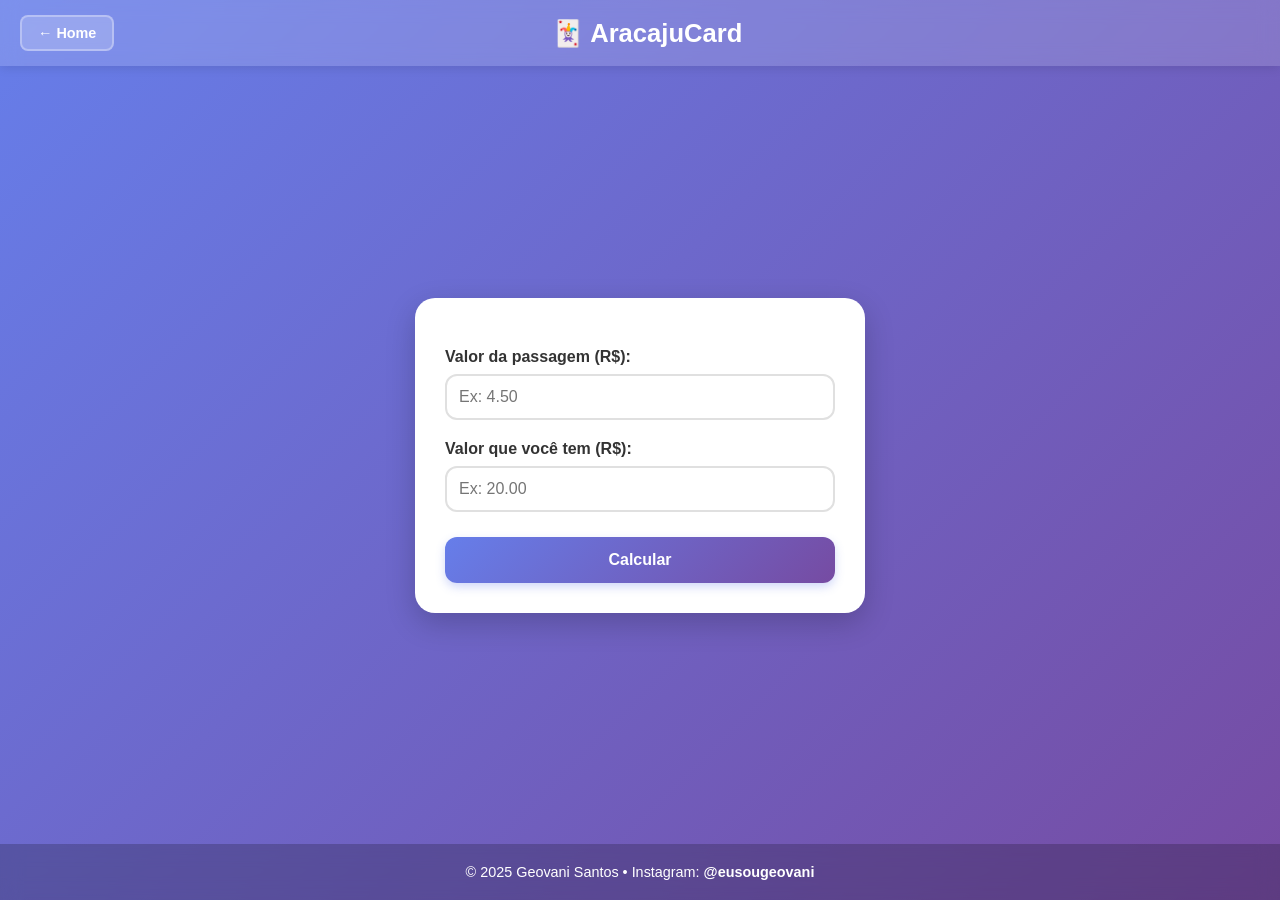
==== aracajucard.html @ 643d14e8 "Add files via upload" ====
<!DOCTYPE html>
<html lang="pt-BR">
<head>
  <meta charset="UTF-8">
  <meta name="viewport" content="width=device-width, initial-scale=1.0">
  <title>AracajuCard - GeoCODE</title>
  <style>
    * {
      margin: 0;
      padding: 0;
      box-sizing: border-box;
      font-family: -apple-system, BlinkMacSystemFont, 'Segoe UI', Roboto, Oxygen, Ubuntu, Cantarell, sans-serif;
    }

    body {
      background: linear-gradient(135deg, #667eea 0%, #764ba2 100%);
      color: #333;
      display: flex;
      flex-direction: column;
      min-height: 100vh;
    }

    header {
      background: rgba(255, 255, 255, 0.15);
      backdrop-filter: blur(10px);
      color: white;
      padding: 15px 20px;
      display: flex;
      align-items: center;
      justify-content: space-between;
      box-shadow: 0 2px 10px rgba(0,0,0,0.1);
    }

    .home-btn {
      background: rgba(255, 255, 255, 0.2);
      color: white;
      border: 2px solid rgba(255, 255, 255, 0.3);
      padding: 8px 16px;
      border-radius: 8px;
      text-decoration: none;
      font-weight: 600;
      font-size: 0.9rem;
      transition: all 0.3s ease;
      display: flex;
      align-items: center;
      gap: 5px;
    }

    .home-btn:hover {
      background: rgba(255, 255, 255, 0.3);
      transform: translateY(-2px);
    }

    header h1 {
      font-size: clamp(1.2rem, 4vw, 1.6rem);
      font-weight: bold;
    }

    main {
      flex: 1;
      display: flex;
      justify-content: center;
      align-items: center;
      padding: 20px;
    }

    .container {
      background: white;
      padding: 30px;
      border-radius: 20px;
      box-shadow: 0 10px 30px rgba(0,0,0,0.2);
      max-width: 450px;
      width: 100%;
      text-align: center;
    }

    label {
      display: block;
      margin-top: 20px;
      font-weight: 600;
      text-align: left;
      color: #333;
      font-size: 1rem;
    }

    input {
      width: 100%;
      padding: 12px;
      margin-top: 8px;
      border: 2px solid #e0e0e0;
      border-radius: 12px;
      font-size: 1rem;
      transition: all 0.3s ease;
    }

    input:focus {
      outline: none;
      border-color: #667eea;
      box-shadow: 0 0 0 3px rgba(102, 126, 234, 0.1);
    }

    button {
      margin-top: 25px;
      padding: 14px 30px;
      width: 100%;
      border: none;
      border-radius: 12px;
      background: linear-gradient(135deg, #667eea 0%, #764ba2 100%);
      color: white;
      font-size: 1rem;
      cursor: pointer;
      font-weight: 600;
      transition: all 0.3s ease;
      box-shadow: 0 4px 10px rgba(102, 126, 234, 0.3);
    }

    button:hover {
      transform: translateY(-3px);
      box-shadow: 0 6px 15px rgba(102, 126, 234, 0.4);
    }

    button:active {
      transform: translateY(-1px);
    }

    .resultado {
      margin-top: 25px;
      padding: 20px;
      border-radius: 12px;
      background: linear-gradient(135deg, #f8f9fa 0%, #e9ecef 100%);
      font-size: 1rem;
      text-align: left;
      box-shadow: 0 4px 10px rgba(0,0,0,0.1);
      display: none;
    }

    .resultado.show {
      display: block;
      animation: fadeIn 0.3s ease;
    }

    @keyframes fadeIn {
      from {
        opacity: 0;
        transform: translateY(-10px);
      }
      to {
        opacity: 1;
        transform: translateY(0);
      }
    }

    .resultado p {
      margin: 10px 0;
      color: #333;
      line-height: 1.6;
    }

    .resultado strong {
      color: #667eea;
    }

    footer {
      background: rgba(0, 0, 0, 0.2);
      color: white;
      text-align: center;
      padding: 20px;
      font-size: 0.9rem;
      backdrop-filter: blur(10px);
    }

    footer a {
      color: white;
      text-decoration: none;
      font-weight: bold;
      transition: opacity 0.3s;
    }

    footer a:hover {
      opacity: 0.8;
    }

    @media (max-width: 600px) {
      .container {
        padding: 25px 20px;
      }

      header {
        padding: 12px 15px;
      }

      .home-btn {
        padding: 6px 12px;
        font-size: 0.85rem;
      }

      button {
        font-size: 0.95rem;
      }

      footer {
        font-size: 0.8rem;
        padding: 15px;
      }
    }
  </style>
</head>
<body>
  <header>
    <a href="./index.html" class="home-btn">← Home</a>
    <h1>🃏 AracajuCard</h1>
    <div style="width: 80px;"></div>
  </header>

  <main>
    <div class="container">
      <label for="valorPassagem">Valor da passagem (R$):</label>
      <input type="number" id="valorPassagem" step="0.01" placeholder="Ex: 4.50">

      <label for="valorDisponivel">Valor que você tem (R$):</label>
      <input type="number" id="valorDisponivel" step="0.01" placeholder="Ex: 20.00">

      <button onclick="calcular()">Calcular</button>

      <div class="resultado" id="resultado"></div>
    </div>
  </main>

  <footer>
    © 2025 Geovani Santos • Instagram: <a href="https://instagram.com/eusougeovani" target="_blank">@eusougeovani</a>
  </footer>

  <script>
    function calcular() {
      const valorPassagem = parseFloat(document.getElementById("valorPassagem").value);
      const valorDisponivel = parseFloat(document.getElementById("valorDisponivel").value);
      const resultadoDiv = document.getElementById("resultado");

      if (isNaN(valorPassagem) || isNaN(valorDisponivel) || valorPassagem <= 0 || valorDisponivel < 0) {
        resultadoDiv.innerHTML = "<p>Por favor, insira valores válidos.</p>";
        resultadoDiv.classList.add("show");
        return;
      }

      const quantidade = Math.floor(valorDisponivel / valorPassagem);
      const valorGasto = quantidade * valorPassagem;
      const sobra = valorDisponivel - valorGasto;

      resultadoDiv.innerHTML = `
        <p><strong>Passagens possíveis:</strong> ${quantidade}</p>
        <p><strong>Valor total gasto:</strong> R$ ${valorGasto.toFixed(2)}</p>
        <p><strong>Valor que sobra:</strong> R$ ${sobra.toFixed(2)}</p>
      `;
      resultadoDiv.classList.add("show");
    }

    // Permite calcular pressionando Enter
    document.getElementById("valorDisponivel").addEventListener("keypress", function(e) {
      if (e.key === "Enter") {
        calcular();
      }
    });
  </script>
</body>
</html>
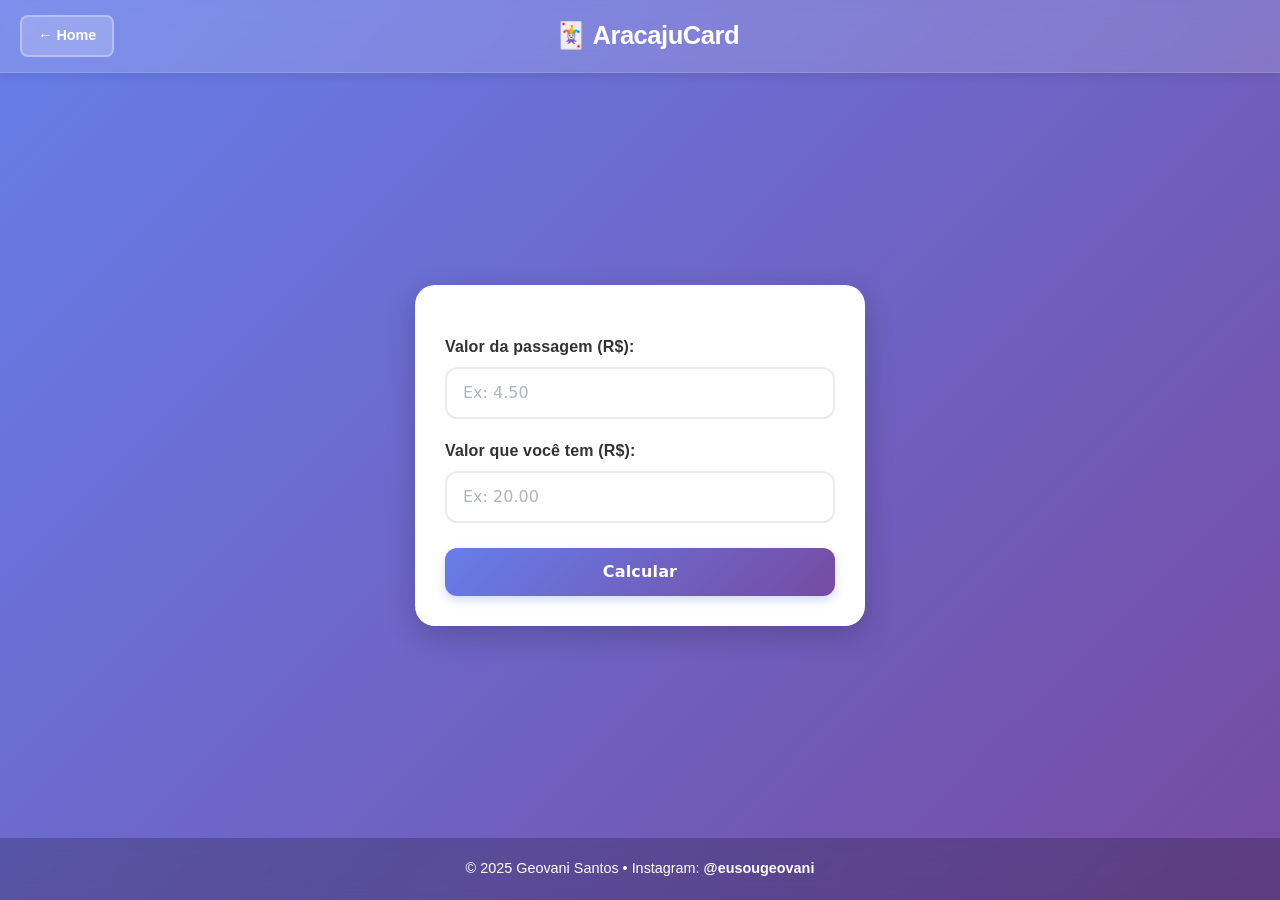
==== commit 99399afd: "<link rel="stylesheet" href="global.css">" ====
--- a/aracajucard.html
+++ b/aracajucard.html
@@ -4,6 +4,7 @@
   <meta charset="UTF-8">
   <meta name="viewport" content="width=device-width, initial-scale=1.0">
   <title>AracajuCard - GeoCODE</title>
+  <link rel="stylesheet" href="global.css">
   <style>
     * {
       margin: 0;
@@ -205,7 +206,7 @@
     }
   </style>
 </head>
-<body>
+<body data-theme="financeiro">
   <header>
     <a href="./index.html" class="home-btn">← Home</a>
     <h1>🃏 AracajuCard</h1>
--- a/global.css
+++ b/global.css
@@ -0,0 +1,1201 @@
+/* ═══════════════════════════════════════════════════════════════════
+   GeoCODE Hub — Design System Global
+   Versão: 1.0.0
+   Autor: Geovani Santos / GeoCODE Programmer
+   Descrição: Sistema de design completo para o hub de mini-WebApps.
+              Inclui tokens de cor, tipografia, reset, componentes,
+              temas por propósito e suporte a Dark Mode.
+   Uso: Adicione <link rel="stylesheet" href="./global.css"> no <head>
+        e aplique data-theme="nome" no <body> para tematizar.
+═══════════════════════════════════════════════════════════════════ */
+
+
+/* ╔═══════════════════════════════════════════════════════════════╗
+   ║  1. SISTEMA DE VARIÁVEIS — Tema Padrão (GeoCODE Brand)       ║
+   ╚═══════════════════════════════════════════════════════════════╝ */
+:root {
+
+  /* ── Paleta Primária ──────────────────────────────────────────
+     Violeta/índigo — identidade central da marca GeoCODE.
+  ─────────────────────────────────────────────────────────────── */
+  --clr-primary-100: #eef0fd;   /* Tints para fundos sutis         */
+  --clr-primary-200: #c7cdf8;
+  --clr-primary-300: #9fa8f3;
+  --clr-primary-400: #7885ef;
+  --clr-primary-500: #667eea;   /* Primária principal              */
+  --clr-primary-600: #4f6ae8;
+  --clr-primary-700: #3855e5;
+  --clr-primary-800: #2340c8;
+  --clr-primary-900: #1a30a0;
+
+  /* ── Paleta Secundária ───────────────────────────────────────── */
+  --clr-secondary-100: #f0ebfa;
+  --clr-secondary-200: #d4bff2;
+  --clr-secondary-300: #b893ea;
+  --clr-secondary-400: #9c67e2;
+  --clr-secondary-500: #764ba2;   /* Secundária principal          */
+  --clr-secondary-600: #653d8e;
+  --clr-secondary-700: #54307a;
+  --clr-secondary-800: #422366;
+  --clr-secondary-900: #311652;
+
+  /* ── Gradiente padrão (atalho) ──────────────────────────────── */
+  --gradient-brand: linear-gradient(135deg, var(--clr-primary-500) 0%, var(--clr-secondary-500) 100%);
+  --gradient-brand-subtle: linear-gradient(135deg, var(--clr-primary-100) 0%, var(--clr-secondary-100) 100%);
+  --gradient-body: linear-gradient(135deg, var(--clr-primary-500) 0%, var(--clr-secondary-500) 100%);
+
+  /* ── Neutros / Escala de Cinza ───────────────────────────────── */
+  --clr-neutral-0:   #ffffff;
+  --clr-neutral-50:  #f8f9fa;
+  --clr-neutral-100: #f1f3f5;
+  --clr-neutral-200: #e9ecef;
+  --clr-neutral-300: #dee2e6;
+  --clr-neutral-400: #ced4da;
+  --clr-neutral-500: #adb5bd;
+  --clr-neutral-600: #6c757d;
+  --clr-neutral-700: #495057;
+  --clr-neutral-800: #343a40;
+  --clr-neutral-900: #212529;
+  --clr-neutral-1000:#0d0f10;
+
+  /* ── Cores de Feedback / Estado ─────────────────────────────── */
+  --clr-success:        #22c55e;
+  --clr-success-light:  #dcfce7;
+  --clr-success-dark:   #15803d;
+
+  --clr-error:          #ef4444;
+  --clr-error-light:    #fee2e2;
+  --clr-error-dark:     #b91c1c;
+
+  --clr-warning:        #f59e0b;
+  --clr-warning-light:  #fef3c7;
+  --clr-warning-dark:   #b45309;
+
+  --clr-info:           #3b82f6;
+  --clr-info-light:     #dbeafe;
+  --clr-info-dark:      #1d4ed8;
+
+  /* ── Superfícies (Backgrounds & Cards) ──────────────────────── */
+  --bg-body:        var(--gradient-body);    /* Fundo da página                  */
+  --bg-surface:     var(--clr-neutral-0);    /* Card / Container principal        */
+  --bg-surface-alt: var(--clr-neutral-50);   /* Card secundário / seção           */
+  --bg-overlay:     rgba(255, 255, 255, 0.15); /* Glassmorphism                  */
+  --bg-overlay-strong: rgba(255, 255, 255, 0.25);
+
+  /* ── Cores de Texto ─────────────────────────────────────────── */
+  --txt-heading:    var(--clr-neutral-900);
+  --txt-body:       var(--clr-neutral-700);
+  --txt-muted:      var(--clr-neutral-500);
+  --txt-inverse:    var(--clr-neutral-0);
+  --txt-link:       var(--clr-primary-600);
+  --txt-link-hover: var(--clr-primary-800);
+  --txt-on-primary: var(--clr-neutral-0);
+
+  /* ── Bordas ──────────────────────────────────────────────────── */
+  --border-color:         var(--clr-neutral-200);
+  --border-color-focus:   var(--clr-primary-500);
+  --border-color-error:   var(--clr-error);
+  --border-radius-sm:     8px;
+  --border-radius-md:     12px;
+  --border-radius-lg:     20px;
+  --border-radius-xl:     28px;
+  --border-radius-full:   9999px;
+
+  /* ── Sombras ─────────────────────────────────────────────────── */
+  --shadow-xs:  0 1px 3px rgba(0, 0, 0, 0.07),  0 1px 2px rgba(0, 0, 0, 0.05);
+  --shadow-sm:  0 2px 8px rgba(0, 0, 0, 0.08),  0 1px 3px rgba(0, 0, 0, 0.06);
+  --shadow-md:  0 4px 12px rgba(0, 0, 0, 0.10), 0 2px 6px rgba(0, 0, 0, 0.07);
+  --shadow-lg:  0 8px 24px rgba(0, 0, 0, 0.12), 0 4px 10px rgba(0, 0, 0, 0.08);
+  --shadow-xl:  0 16px 40px rgba(0, 0, 0, 0.15), 0 6px 16px rgba(0, 0, 0, 0.10);
+  --shadow-primary: 0 4px 14px rgba(102, 126, 234, 0.35);
+  --shadow-primary-lg: 0 8px 24px rgba(102, 126, 234, 0.45);
+
+  /* ── Espaçamento (Escala 4pt) ────────────────────────────────── */
+  --space-1:  4px;
+  --space-2:  8px;
+  --space-3:  12px;
+  --space-4:  16px;
+  --space-5:  20px;
+  --space-6:  24px;
+  --space-8:  32px;
+  --space-10: 40px;
+  --space-12: 48px;
+  --space-16: 64px;
+
+  /* ── Tipografia ─────────────────────────────────────────────── */
+  --font-sans: system-ui, -apple-system, BlinkMacSystemFont, 'Segoe UI', Roboto,
+               'Helvetica Neue', Arial, 'Noto Sans', sans-serif;
+  --font-mono: ui-monospace, 'Cascadia Code', 'Source Code Pro',
+               Menlo, Consolas, 'Courier New', monospace;
+
+  /* Escala fluida — clamp(min, vw preferido, max) */
+  --text-xs:   clamp(0.70rem, 1.5vw, 0.75rem);   /*  ~11-12px */
+  --text-sm:   clamp(0.80rem, 2.0vw, 0.875rem);  /*  ~13-14px */
+  --text-base: clamp(0.90rem, 2.5vw, 1.00rem);   /*  ~14-16px */
+  --text-md:   clamp(1.00rem, 2.8vw, 1.10rem);   /*  ~16-18px */
+  --text-lg:   clamp(1.10rem, 3.2vw, 1.25rem);   /*  ~18-20px */
+  --text-xl:   clamp(1.20rem, 3.8vw, 1.50rem);   /*  ~19-24px */
+  --text-2xl:  clamp(1.40rem, 4.5vw, 1.875rem);  /*  ~22-30px */
+  --text-3xl:  clamp(1.70rem, 5.5vw, 2.25rem);   /*  ~27-36px */
+  --text-4xl:  clamp(2.00rem, 7.0vw, 3.00rem);   /*  ~32-48px */
+
+  --leading-tight:  1.25;
+  --leading-snug:   1.375;
+  --leading-normal: 1.5;
+  --leading-relaxed:1.625;
+  --leading-loose:  2;
+
+  --weight-normal:  400;
+  --weight-medium:  500;
+  --weight-semibold:600;
+  --weight-bold:    700;
+  --weight-extrabold:800;
+
+  /* ── Transições / Animações ──────────────────────────────────── */
+  --ease-default:   cubic-bezier(0.4, 0, 0.2, 1);
+  --ease-spring:    cubic-bezier(0.34, 1.56, 0.64, 1);
+  --ease-out-expo:  cubic-bezier(0.19, 1, 0.22, 1);
+  --duration-fast:  150ms;
+  --duration-base:  250ms;
+  --duration-slow:  400ms;
+  --transition-base: var(--duration-base) var(--ease-default);
+  --transition-spring: var(--duration-slow) var(--ease-spring);
+
+  /* ── Componente: Header ──────────────────────────────────────── */
+  --header-bg: var(--bg-overlay);
+  --header-backdrop: blur(12px);
+  --header-border: rgba(255, 255, 255, 0.15);
+
+  /* ── Componente: Botão ───────────────────────────────────────── */
+  --btn-height: 48px;       /* Altura mínima (>= 44px recomendado pelo Apple HIG) */
+  --btn-height-sm: 40px;
+  --btn-height-lg: 56px;
+  --btn-padding-x: var(--space-6);
+  --btn-padding-x-sm: var(--space-4);
+  --btn-padding-x-lg: var(--space-8);
+
+  /* ── Componente: Input ────────────────────────────────────────── */
+  --input-height: 48px;
+  --input-padding-x: var(--space-4);
+  --focus-ring: 0 0 0 3px rgba(102, 126, 234, 0.25);
+  --focus-ring-error: 0 0 0 3px rgba(239, 68, 68, 0.25);
+
+  /* ── Componente: Card ────────────────────────────────────────── */
+  --card-padding: var(--space-6);
+  --card-radius:  var(--border-radius-lg);
+  --card-shadow:  var(--shadow-md);
+
+  /* ── Layout ──────────────────────────────────────────────────── */
+  --max-w-content: 600px;
+  --max-w-wide:    900px;
+  --max-w-layout:  1200px;
+}
+
+
+/* ╔═══════════════════════════════════════════════════════════════╗
+   ║  2. TEMATIZAÇÃO POR PROPÓSITO — Modificadores data-theme     ║
+   ║                                                               ║
+   ║  Uso: <body data-theme="financeiro">                         ║
+   ║  Apenas as variáveis de cor são sobrescritas.                ║
+   ║  Todos os componentes herdam automaticamente o novo tema.    ║
+   ╚═══════════════════════════════════════════════════════════════╝ */
+
+/* ── Financeiro / Transporte ── (AracajuCard)
+   Esmeralda: confiança, dinheiro, praticidade.               */
+[data-theme="financeiro"] {
+  --clr-primary-100: #d1fae5;
+  --clr-primary-200: #a7f3d0;
+  --clr-primary-300: #6ee7b7;
+  --clr-primary-400: #34d399;
+  --clr-primary-500: #10b981;
+  --clr-primary-600: #059669;
+  --clr-primary-700: #047857;
+  --clr-primary-800: #065f46;
+  --clr-primary-900: #064e3b;
+
+  --clr-secondary-100: #ccfbf1;
+  --clr-secondary-200: #99f6e4;
+  --clr-secondary-300: #5eead4;
+  --clr-secondary-400: #2dd4bf;
+  --clr-secondary-500: #0d9488;
+  --clr-secondary-600: #0f766e;
+  --clr-secondary-700: #115e59;
+
+  --gradient-brand: linear-gradient(135deg, var(--clr-primary-500) 0%, var(--clr-secondary-500) 100%);
+  --gradient-body:  linear-gradient(135deg, #10b981 0%, #0d9488 100%);
+  --shadow-primary: 0 4px 14px rgba(16, 185, 129, 0.35);
+  --shadow-primary-lg: 0 8px 24px rgba(16, 185, 129, 0.45);
+  --border-color-focus: var(--clr-primary-500);
+  --focus-ring: 0 0 0 3px rgba(16, 185, 129, 0.25);
+}
+
+/* ── Jogos / Entretenimento ── (GamePlay)
+   Azul royal: imersão, diversão, competição.                  */
+[data-theme="jogos"] {
+  --clr-primary-100: #dbeafe;
+  --clr-primary-200: #bfdbfe;
+  --clr-primary-300: #93c5fd;
+  --clr-primary-400: #60a5fa;
+  --clr-primary-500: #2563eb;
+  --clr-primary-600: #1d4ed8;
+  --clr-primary-700: #1e40af;
+  --clr-primary-800: #1e3a8a;
+  --clr-primary-900: #172554;
+
+  --clr-secondary-100: #ede9fe;
+  --clr-secondary-200: #ddd6fe;
+  --clr-secondary-300: #c4b5fd;
+  --clr-secondary-400: #a78bfa;
+  --clr-secondary-500: #7c3aed;
+  --clr-secondary-600: #6d28d9;
+  --clr-secondary-700: #5b21b6;
+
+  --gradient-brand: linear-gradient(135deg, var(--clr-primary-500) 0%, var(--clr-secondary-500) 100%);
+  --gradient-body:  linear-gradient(135deg, #1e3a8a 0%, #5b21b6 100%);
+  --shadow-primary: 0 4px 14px rgba(37, 99, 235, 0.35);
+  --shadow-primary-lg: 0 8px 24px rgba(37, 99, 235, 0.45);
+  --border-color-focus: var(--clr-primary-500);
+  --focus-ring: 0 0 0 3px rgba(37, 99, 235, 0.25);
+}
+
+/* ── Romance / Adulto ── (Kama Sutra)
+   Rosa/carmim: intimidade, paixão, desejo.                    */
+[data-theme="romance"] {
+  --clr-primary-100: #ffe4e6;
+  --clr-primary-200: #fecdd3;
+  --clr-primary-300: #fda4af;
+  --clr-primary-400: #fb7185;
+  --clr-primary-500: #e11d48;
+  --clr-primary-600: #be123c;
+  --clr-primary-700: #9f1239;
+  --clr-primary-800: #881337;
+  --clr-primary-900: #4c0519;
+
+  --clr-secondary-100: #fdf2f8;
+  --clr-secondary-200: #fce7f3;
+  --clr-secondary-300: #fbcfe8;
+  --clr-secondary-400: #f9a8d4;
+  --clr-secondary-500: #db2777;
+  --clr-secondary-600: #be185d;
+  --clr-secondary-700: #9d174d;
+
+  --gradient-brand: linear-gradient(135deg, var(--clr-primary-500) 0%, var(--clr-secondary-500) 100%);
+  --gradient-body:  linear-gradient(135deg, #9f1239 0%, #db2777 100%);
+  --shadow-primary: 0 4px 14px rgba(225, 29, 72, 0.35);
+  --shadow-primary-lg: 0 8px 24px rgba(225, 29, 72, 0.45);
+  --border-color-focus: var(--clr-primary-500);
+  --focus-ring: 0 0 0 3px rgba(225, 29, 72, 0.25);
+}
+
+/* ── Sorte / Loteria ── (Sorteador Loteria)
+   Âmbar/dourado: fortuna, prêmio, celebração.                 */
+[data-theme="sorte"] {
+  --clr-primary-100: #fef9c3;
+  --clr-primary-200: #fef08a;
+  --clr-primary-300: #fde047;
+  --clr-primary-400: #facc15;
+  --clr-primary-500: #d97706;
+  --clr-primary-600: #b45309;
+  --clr-primary-700: #92400e;
+  --clr-primary-800: #78350f;
+  --clr-primary-900: #451a03;
+
+  --clr-secondary-100: #ffedd5;
+  --clr-secondary-200: #fed7aa;
+  --clr-secondary-300: #fdba74;
+  --clr-secondary-400: #fb923c;
+  --clr-secondary-500: #ea580c;
+  --clr-secondary-600: #c2410c;
+  --clr-secondary-700: #9a3412;
+
+  --gradient-brand: linear-gradient(135deg, var(--clr-primary-500) 0%, var(--clr-secondary-500) 100%);
+  --gradient-body:  linear-gradient(135deg, #d97706 0%, #c2410c 100%);
+  --shadow-primary: 0 4px 14px rgba(217, 119, 6, 0.35);
+  --shadow-primary-lg: 0 8px 24px rgba(217, 119, 6, 0.45);
+  --border-color-focus: var(--clr-primary-500);
+  --focus-ring: 0 0 0 3px rgba(217, 119, 6, 0.25);
+}
+
+/* ── Ferramenta / Utilidade ── (Lista de Compras, Placar)
+   Ardósia/azul-aço: foco, praticidade, clareza.               */
+[data-theme="ferramenta"] {
+  --clr-primary-100: #f1f5f9;
+  --clr-primary-200: #e2e8f0;
+  --clr-primary-300: #94a3b8;
+  --clr-primary-400: #64748b;
+  --clr-primary-500: #334155;
+  --clr-primary-600: #1e293b;
+  --clr-primary-700: #0f172a;
+  --clr-primary-800: #0a1120;
+  --clr-primary-900: #050a14;
+
+  --clr-secondary-100: #e0f2fe;
+  --clr-secondary-200: #bae6fd;
+  --clr-secondary-300: #7dd3fc;
+  --clr-secondary-400: #38bdf8;
+  --clr-secondary-500: #0284c7;
+  --clr-secondary-600: #0369a1;
+  --clr-secondary-700: #075985;
+
+  --gradient-brand: linear-gradient(135deg, var(--clr-primary-500) 0%, var(--clr-secondary-500) 100%);
+  --gradient-body:  linear-gradient(135deg, #334155 0%, #0284c7 100%);
+  --shadow-primary: 0 4px 14px rgba(51, 65, 85, 0.35);
+  --shadow-primary-lg: 0 8px 24px rgba(51, 65, 85, 0.45);
+  --border-color-focus: var(--clr-secondary-500);
+  --focus-ring: 0 0 0 3px rgba(2, 132, 199, 0.25);
+}
+
+/* ── Quiz / Social ── (Teste de Pureza)
+   Violeta profundo + fucsia: personalidade, curiosidade.      */
+[data-theme="quiz"] {
+  --clr-primary-100: #fdf4ff;
+  --clr-primary-200: #fae8ff;
+  --clr-primary-300: #f0abfc;
+  --clr-primary-400: #e879f9;
+  --clr-primary-500: #a21caf;
+  --clr-primary-600: #86198f;
+  --clr-primary-700: #701a75;
+  --clr-primary-800: #5b0f65;
+  --clr-primary-900: #3b0764;
+
+  --clr-secondary-100: #f5f3ff;
+  --clr-secondary-200: #ede9fe;
+  --clr-secondary-300: #d8b4fe;
+  --clr-secondary-400: #c084fc;
+  --clr-secondary-500: #7e22ce;
+  --clr-secondary-600: #6b21a8;
+  --clr-secondary-700: #581c87;
+
+  --gradient-brand: linear-gradient(135deg, var(--clr-primary-500) 0%, var(--clr-secondary-500) 100%);
+  --gradient-body:  linear-gradient(135deg, #701a75 0%, #5b21b6 100%);
+  --shadow-primary: 0 4px 14px rgba(162, 28, 175, 0.35);
+  --shadow-primary-lg: 0 8px 24px rgba(162, 28, 175, 0.45);
+  --border-color-focus: var(--clr-primary-500);
+  --focus-ring: 0 0 0 3px rgba(162, 28, 175, 0.25);
+}
+
+/* ── Terror / RPG ── (A Mansão Diabólica)
+   Vermelho sangue sobre escuridão: perigo, mistério, horror.  */
+[data-theme="terror"] {
+  --clr-primary-100: #ffe4e1;
+  --clr-primary-200: #ffb3aa;
+  --clr-primary-300: #ff6b5b;
+  --clr-primary-400: #e03c2e;
+  --clr-primary-500: #cf000f;
+  --clr-primary-600: #a80009;
+  --clr-primary-700: #820007;
+  --clr-primary-800: #5c0005;
+  --clr-primary-900: #3a0003;
+
+  --clr-secondary-100: #1a1a1a;
+  --clr-secondary-200: #2a2a2a;
+  --clr-secondary-300: #333333;
+  --clr-secondary-400: #444444;
+  --clr-secondary-500: #1e1e1e;
+  --clr-secondary-600: #151515;
+  --clr-secondary-700: #0d0d0d;
+
+  /* Terror usa fundo escuro — sobrescreve as superfícies também */
+  --bg-body:        linear-gradient(160deg, #0d0d0d 0%, #1a0002 100%);
+  --bg-surface:     #1e1e1e;
+  --bg-surface-alt: #2a2a2a;
+  --bg-overlay:     rgba(255, 255, 255, 0.06);
+  --bg-overlay-strong: rgba(255, 255, 255, 0.10);
+
+  --txt-heading:    #e0e0e0;
+  --txt-body:       #b0b0b0;
+  --txt-muted:      #6c6c6c;
+  --border-color:   #333333;
+
+  --gradient-brand: linear-gradient(135deg, var(--clr-primary-500) 0%, #4a0005 100%);
+  --gradient-body:  linear-gradient(160deg, #0d0d0d 0%, #1a0002 100%);
+  --shadow-primary: 0 4px 14px rgba(207, 0, 15, 0.4);
+  --shadow-primary-lg: 0 8px 24px rgba(207, 0, 15, 0.55);
+  --border-color-focus: var(--clr-primary-500);
+  --focus-ring: 0 0 0 3px rgba(207, 0, 15, 0.3);
+}
+
+
+/* ╔═══════════════════════════════════════════════════════════════╗
+   ║  3. RESET MODERNO + FUNDAÇÕES                                ║
+   ╚═══════════════════════════════════════════════════════════════╝ */
+
+*,
+*::before,
+*::after {
+  box-sizing: border-box;
+  margin: 0;
+  padding: 0;
+}
+
+/* Evita que imagens overflow seus containers */
+img, video, svg {
+  display: block;
+  max-width: 100%;
+}
+
+/* Remove list styles quando listas estão em nav */
+nav ul, nav ol { list-style: none; }
+
+/* Herança mais previsível para inputs */
+input, button, textarea, select {
+  font: inherit;
+}
+
+/* Remove animações para usuários que preferem reduzir movimento */
+@media (prefers-reduced-motion: reduce) {
+  *, *::before, *::after {
+    animation-duration: 0.01ms !important;
+    animation-iteration-count: 1 !important;
+    transition-duration: 0.01ms !important;
+    scroll-behavior: auto !important;
+  }
+}
+
+
+/* ╔═══════════════════════════════════════════════════════════════╗
+   ║  4. TIPOGRAFIA — Escala Base                                 ║
+   ╚═══════════════════════════════════════════════════════════════╝ */
+
+html {
+  font-size: 100%;
+  -webkit-text-size-adjust: 100%;   /* Evita que iOS aumente texto em landscape */
+  scroll-behavior: smooth;
+}
+
+body {
+  font-family: var(--font-sans);
+  font-size: var(--text-base);
+  font-weight: var(--weight-normal);
+  line-height: var(--leading-normal);
+  color: var(--txt-body);
+  background: var(--bg-body);
+  min-height: 100vh;
+  display: flex;
+  flex-direction: column;
+  /* Evita bounce scroll no iOS em modo PWA standalone */
+  overscroll-behavior: none;
+  /* Melhor renderização de texto */
+  -webkit-font-smoothing: antialiased;
+  -moz-osx-font-smoothing: grayscale;
+}
+
+h1, h2, h3, h4, h5, h6 {
+  color: var(--txt-heading);
+  font-weight: var(--weight-bold);
+  line-height: var(--leading-tight);
+  letter-spacing: -0.02em;
+}
+
+h1 { font-size: var(--text-3xl); }
+h2 { font-size: var(--text-2xl); }
+h3 { font-size: var(--text-xl);  }
+h4 { font-size: var(--text-lg);  }
+h5 { font-size: var(--text-md);  }
+h6 { font-size: var(--text-base);}
+
+p {
+  color: var(--txt-body);
+  line-height: var(--leading-relaxed);
+  margin-bottom: var(--space-4);
+}
+
+p:last-child { margin-bottom: 0; }
+
+strong, b {
+  font-weight: var(--weight-semibold);
+  color: var(--txt-heading);
+}
+
+small { font-size: var(--text-sm); }
+
+code, pre {
+  font-family: var(--font-mono);
+  font-size: 0.9em;
+  background: var(--clr-neutral-100);
+  border-radius: var(--border-radius-sm);
+}
+
+code { padding: 2px 6px; }
+
+pre {
+  padding: var(--space-4);
+  overflow-x: auto;
+}
+
+a {
+  color: var(--txt-link);
+  text-decoration: none;
+  transition: color var(--transition-base), opacity var(--transition-base);
+}
+
+a:hover {
+  color: var(--txt-link-hover);
+  text-decoration: underline;
+}
+
+a:focus-visible {
+  outline: 2px solid var(--border-color-focus);
+  outline-offset: 3px;
+  border-radius: 3px;
+}
+
+hr {
+  border: none;
+  border-top: 1px solid var(--border-color);
+  margin: var(--space-6) 0;
+}
+
+
+/* ╔═══════════════════════════════════════════════════════════════╗
+   ║  5. COMPONENTES GLOBAIS                                      ║
+   ╚═══════════════════════════════════════════════════════════════╝ */
+
+
+/* ──────────────────────────────────────────
+   5.1 BOTÕES
+   ──────────────────────────────────────── */
+
+/* Base: aplicado a <button> e <a class="btn"> */
+button,
+.btn {
+  display: inline-flex;
+  align-items: center;
+  justify-content: center;
+  gap: var(--space-2);
+  height: var(--btn-height);
+  padding: 0 var(--btn-padding-x);
+  border: 2px solid transparent;
+  border-radius: var(--border-radius-md);
+  font-family: var(--font-sans);
+  font-size: var(--text-base);
+  font-weight: var(--weight-semibold);
+  line-height: 1;
+  letter-spacing: 0.01em;
+  cursor: pointer;
+  text-decoration: none;
+  white-space: nowrap;
+  user-select: none;
+  /* Elimina o delay de 300ms em mobile (touch-action) */
+  touch-action: manipulation;
+  -webkit-tap-highlight-color: transparent;
+  /* Transição */
+  transition:
+    transform var(--duration-fast) var(--ease-default),
+    box-shadow var(--duration-base) var(--ease-default),
+    background-color var(--duration-base) var(--ease-default),
+    border-color var(--duration-base) var(--ease-default),
+    opacity var(--duration-base) var(--ease-default);
+
+  /* Variante padrão: primária sólida */
+  background: var(--gradient-brand);
+  color: var(--txt-on-primary);
+  box-shadow: var(--shadow-primary);
+}
+
+button:hover,
+.btn:hover {
+  transform: translateY(-2px);
+  box-shadow: var(--shadow-primary-lg);
+  text-decoration: none;
+}
+
+button:active,
+.btn:active {
+  transform: translateY(0) scale(0.98);
+  box-shadow: var(--shadow-sm);
+}
+
+button:focus-visible,
+.btn:focus-visible {
+  outline: none;
+  box-shadow: var(--focus-ring), var(--shadow-primary);
+}
+
+button:disabled,
+.btn:disabled,
+button[aria-disabled="true"],
+.btn[aria-disabled="true"] {
+  opacity: 0.45;
+  cursor: not-allowed;
+  transform: none !important;
+  box-shadow: none !important;
+  pointer-events: none;
+}
+
+/* Variante: Outline */
+.btn--outline {
+  background: transparent;
+  color: var(--clr-primary-500);
+  border-color: var(--clr-primary-500);
+  box-shadow: none;
+}
+
+.btn--outline:hover {
+  background: var(--clr-primary-100);
+  box-shadow: none;
+}
+
+/* Variante: Ghost (sem borda e sem fundo) */
+.btn--ghost {
+  background: transparent;
+  color: var(--clr-primary-500);
+  border-color: transparent;
+  box-shadow: none;
+}
+
+.btn--ghost:hover {
+  background: var(--clr-primary-100);
+  box-shadow: none;
+}
+
+/* Variante: Glass (para headers com fundo translúcido) */
+.btn--glass {
+  background: var(--bg-overlay);
+  color: var(--txt-inverse);
+  border: 2px solid var(--header-border);
+  backdrop-filter: var(--header-backdrop);
+  -webkit-backdrop-filter: var(--header-backdrop);
+  box-shadow: none;
+}
+
+.btn--glass:hover {
+  background: var(--bg-overlay-strong);
+  transform: translateY(-2px);
+  box-shadow: none;
+}
+
+/* Variante: Perigo */
+.btn--danger {
+  background: linear-gradient(135deg, var(--clr-error) 0%, var(--clr-error-dark) 100%);
+  box-shadow: 0 4px 14px rgba(239, 68, 68, 0.35);
+}
+
+.btn--danger:hover {
+  box-shadow: 0 8px 24px rgba(239, 68, 68, 0.45);
+}
+
+/* Variante: Sucesso */
+.btn--success {
+  background: linear-gradient(135deg, var(--clr-success) 0%, var(--clr-success-dark) 100%);
+  box-shadow: 0 4px 14px rgba(34, 197, 94, 0.35);
+}
+
+/* Tamanhos */
+.btn--sm {
+  height: var(--btn-height-sm);
+  padding: 0 var(--btn-padding-x-sm);
+  font-size: var(--text-sm);
+  border-radius: var(--border-radius-sm);
+}
+
+.btn--lg {
+  height: var(--btn-height-lg);
+  padding: 0 var(--btn-padding-x-lg);
+  font-size: var(--text-lg);
+  border-radius: var(--border-radius-lg);
+}
+
+.btn--full {
+  width: 100%;
+}
+
+/* Botão circular (ícone) */
+.btn--icon {
+  width: var(--btn-height);
+  padding: 0;
+  border-radius: var(--border-radius-full);
+}
+
+.btn--icon.btn--sm {
+  width: var(--btn-height-sm);
+}
+
+
+/* ──────────────────────────────────────────
+   5.2 FORMULÁRIOS — Inputs, Select, Textarea
+   ──────────────────────────────────────── */
+
+.form-group {
+  display: flex;
+  flex-direction: column;
+  gap: var(--space-2);
+  margin-bottom: var(--space-5);
+}
+
+.form-group:last-child { margin-bottom: 0; }
+
+label,
+.form-label {
+  display: block;
+  font-size: var(--text-sm);
+  font-weight: var(--weight-semibold);
+  color: var(--txt-heading);
+  letter-spacing: 0.01em;
+}
+
+/* Base de inputs */
+input:not([type="checkbox"]):not([type="radio"]):not([type="range"]):not([type="file"]),
+select,
+textarea {
+  display: block;
+  width: 100%;
+  min-height: var(--input-height);   /* >= 44px: área de toque confortável */
+  padding: var(--space-3) var(--input-padding-x);
+  background: var(--bg-surface);
+  color: var(--txt-heading);
+  border: 2px solid var(--border-color);
+  border-radius: var(--border-radius-md);
+  font-family: var(--font-sans);
+  font-size: var(--text-base);
+  line-height: var(--leading-normal);
+  appearance: none;
+  -webkit-appearance: none;
+  transition:
+    border-color var(--transition-base),
+    box-shadow var(--transition-base),
+    background-color var(--transition-base);
+}
+
+input:not([type="checkbox"]):not([type="radio"]):not([type="range"]):not([type="file"]):hover,
+select:hover,
+textarea:hover {
+  border-color: var(--clr-neutral-400);
+}
+
+input:not([type="checkbox"]):not([type="radio"]):not([type="range"]):not([type="file"]):focus,
+select:focus,
+textarea:focus {
+  outline: none;
+  border-color: var(--border-color-focus);
+  box-shadow: var(--focus-ring);
+}
+
+input::placeholder,
+textarea::placeholder {
+  color: var(--txt-muted);
+  opacity: 1;
+}
+
+input:disabled,
+select:disabled,
+textarea:disabled {
+  background: var(--clr-neutral-100);
+  color: var(--txt-muted);
+  cursor: not-allowed;
+  opacity: 0.7;
+}
+
+/* Estado de erro */
+.input--error {
+  border-color: var(--clr-error) !important;
+}
+
+.input--error:focus {
+  box-shadow: var(--focus-ring-error) !important;
+}
+
+.form-error {
+  font-size: var(--text-sm);
+  color: var(--clr-error);
+  display: flex;
+  align-items: center;
+  gap: var(--space-1);
+}
+
+/* Select: seta customizada */
+select {
+  background-image: url("data:image/svg+xml,%3Csvg xmlns='http://www.w3.org/2000/svg' width='12' height='12' viewBox='0 0 24 24' fill='none' stroke='%236c757d' stroke-width='2.5' stroke-linecap='round' stroke-linejoin='round'%3E%3Cpolyline points='6 9 12 15 18 9'/%3E%3C/svg%3E");
+  background-repeat: no-repeat;
+  background-position: right var(--space-4) center;
+  padding-right: calc(var(--input-padding-x) + 24px);
+  cursor: pointer;
+}
+
+/* Textarea */
+textarea {
+  min-height: 120px;
+  resize: vertical;
+}
+
+/* Checkbox e Radio — customizados */
+input[type="checkbox"],
+input[type="radio"] {
+  width: 20px;
+  height: 20px;
+  min-height: unset;
+  border: 2px solid var(--border-color);
+  background: var(--bg-surface);
+  cursor: pointer;
+  flex-shrink: 0;
+  transition: border-color var(--transition-base), background-color var(--transition-base);
+  accent-color: var(--clr-primary-500);
+}
+
+/* Número (mobile: sem spinners que atrapalham o toque) */
+input[type="number"]::-webkit-inner-spin-button,
+input[type="number"]::-webkit-outer-spin-button {
+  -webkit-appearance: none;
+  margin: 0;
+}
+
+input[type="number"] { appearance: textfield; }
+
+
+/* ──────────────────────────────────────────
+   5.3 CARDS E CONTAINERS
+   ──────────────────────────────────────── */
+
+/* Classe utilitária .card — o bloco básico de interface */
+.card {
+  background: var(--bg-surface);
+  border-radius: var(--card-radius);
+  padding: var(--card-padding);
+  box-shadow: var(--card-shadow);
+}
+
+.card--elevated {
+  box-shadow: var(--shadow-lg);
+}
+
+.card--flat {
+  box-shadow: none;
+  border: 1px solid var(--border-color);
+}
+
+.card--glass {
+  background: var(--bg-overlay);
+  backdrop-filter: var(--header-backdrop);
+  -webkit-backdrop-filter: var(--header-backdrop);
+  border: 1px solid var(--header-border);
+  box-shadow: none;
+}
+
+/* <section> e <article> como containers semânticos */
+section, article {
+  background: var(--bg-surface);
+  border-radius: var(--card-radius);
+  padding: var(--card-padding);
+  box-shadow: var(--card-shadow);
+}
+
+/* Container de página */
+.container,
+.page-container {
+  width: 100%;
+  max-width: var(--max-w-layout);
+  margin-inline: auto;
+  padding-inline: var(--space-5);
+}
+
+.container--narrow { max-width: var(--max-w-content); }
+.container--wide   { max-width: var(--max-w-wide); }
+
+
+/* ──────────────────────────────────────────
+   5.4 HEADER / NAV
+   ──────────────────────────────────────── */
+
+header {
+  background: var(--header-bg);
+  backdrop-filter: var(--header-backdrop);
+  -webkit-backdrop-filter: var(--header-backdrop);
+  color: var(--txt-inverse);
+  border-bottom: 1px solid var(--header-border);
+  box-shadow: 0 2px 12px rgba(0, 0, 0, 0.12);
+
+  /* Layout padrão de header */
+  display: flex;
+  align-items: center;
+  justify-content: space-between;
+  padding: var(--space-4) var(--space-5);
+  /* Notch/Dynamic Island iOS — safe area */
+  padding-top: max(var(--space-4), env(safe-area-inset-top));
+  position: sticky;
+  top: 0;
+  z-index: 200;
+}
+
+header h1 {
+  color: var(--txt-inverse);
+  font-size: var(--text-xl);
+  margin-bottom: 0;
+}
+
+
+/* ──────────────────────────────────────────
+   5.5 FOOTER
+   ──────────────────────────────────────── */
+
+footer {
+  background: rgba(0, 0, 0, 0.2);
+  backdrop-filter: var(--header-backdrop);
+  -webkit-backdrop-filter: var(--header-backdrop);
+  color: rgba(255, 255, 255, 0.8);
+  text-align: center;
+  padding: var(--space-5) var(--space-5);
+  padding-bottom: max(var(--space-5), env(safe-area-inset-bottom));
+  font-size: var(--text-sm);
+  margin-top: auto;
+}
+
+footer a {
+  color: var(--txt-inverse);
+  font-weight: var(--weight-semibold);
+}
+
+footer a:hover {
+  opacity: 0.75;
+  text-decoration: none;
+}
+
+
+/* ──────────────────────────────────────────
+   5.6 FEEDBACK — Alerts / Badges / Toasts
+   ──────────────────────────────────────── */
+
+/* Alert */
+.alert {
+  display: flex;
+  align-items: flex-start;
+  gap: var(--space-3);
+  padding: var(--space-4) var(--space-5);
+  border-radius: var(--border-radius-md);
+  font-size: var(--text-sm);
+  font-weight: var(--weight-medium);
+  border-left: 4px solid transparent;
+}
+
+.alert--success {
+  background: var(--clr-success-light);
+  color: var(--clr-success-dark);
+  border-left-color: var(--clr-success);
+}
+
+.alert--error {
+  background: var(--clr-error-light);
+  color: var(--clr-error-dark);
+  border-left-color: var(--clr-error);
+}
+
+.alert--warning {
+  background: var(--clr-warning-light);
+  color: var(--clr-warning-dark);
+  border-left-color: var(--clr-warning);
+}
+
+.alert--info {
+  background: var(--clr-info-light);
+  color: var(--clr-info-dark);
+  border-left-color: var(--clr-info);
+}
+
+/* Badge */
+.badge {
+  display: inline-flex;
+  align-items: center;
+  padding: var(--space-1) var(--space-3);
+  border-radius: var(--border-radius-full);
+  font-size: var(--text-xs);
+  font-weight: var(--weight-semibold);
+  letter-spacing: 0.05em;
+  text-transform: uppercase;
+  background: var(--clr-primary-100);
+  color: var(--clr-primary-700);
+}
+
+.badge--success { background: var(--clr-success-light); color: var(--clr-success-dark); }
+.badge--error   { background: var(--clr-error-light);   color: var(--clr-error-dark);   }
+.badge--warning { background: var(--clr-warning-light); color: var(--clr-warning-dark); }
+
+/* Toast */
+.toast {
+  position: fixed;
+  bottom: 24px;
+  left: 50%;
+  transform: translateX(-50%) translateY(100px);
+  background: var(--clr-neutral-900);
+  color: var(--txt-inverse);
+  padding: var(--space-3) var(--space-5);
+  border-radius: var(--border-radius-md);
+  font-size: var(--text-sm);
+  font-weight: var(--weight-semibold);
+  box-shadow: var(--shadow-xl);
+  z-index: 9999;
+  pointer-events: none;
+  white-space: nowrap;
+  transition: transform var(--duration-slow) var(--ease-spring);
+}
+
+.toast.show {
+  transform: translateX(-50%) translateY(0);
+}
+
+
+/* ──────────────────────────────────────────
+   5.7 UTILITÁRIOS GERAIS
+   ──────────────────────────────────────── */
+
+/* Visibilidade de acessibilidade */
+.sr-only {
+  position: absolute;
+  width: 1px;
+  height: 1px;
+  padding: 0;
+  margin: -1px;
+  overflow: hidden;
+  clip: rect(0, 0, 0, 0);
+  white-space: nowrap;
+  border: 0;
+}
+
+/* Animação de entrada padrão */
+@keyframes fadeInUp {
+  from { opacity: 0; transform: translateY(12px); }
+  to   { opacity: 1; transform: translateY(0);    }
+}
+
+@keyframes fadeIn {
+  from { opacity: 0; }
+  to   { opacity: 1; }
+}
+
+@keyframes scaleIn {
+  from { opacity: 0; transform: scale(0.92); }
+  to   { opacity: 1; transform: scale(1);    }
+}
+
+.animate-fade-in-up { animation: fadeInUp var(--duration-slow) var(--ease-out-expo) both; }
+.animate-fade-in    { animation: fadeIn var(--duration-base) var(--ease-default) both;    }
+.animate-scale-in   { animation: scaleIn var(--duration-slow) var(--ease-spring) both;   }
+
+/* Divisor visual */
+.divider {
+  width: 100%;
+  height: 1px;
+  background: var(--border-color);
+  margin: var(--space-6) 0;
+}
+
+/* Texto com cor da marca */
+.text-brand {
+  background: var(--gradient-brand);
+  -webkit-background-clip: text;
+  -webkit-text-fill-color: transparent;
+  background-clip: text;
+}
+
+/* Alinhamentos */
+.text-center { text-align: center; }
+.text-left   { text-align: left; }
+.text-right  { text-align: right; }
+
+/* Pesos */
+.font-medium   { font-weight: var(--weight-medium); }
+.font-semibold { font-weight: var(--weight-semibold); }
+.font-bold     { font-weight: var(--weight-bold); }
+
+/* Cores de texto semânticas */
+.text-muted   { color: var(--txt-muted); }
+.text-success { color: var(--clr-success-dark); }
+.text-error   { color: var(--clr-error-dark); }
+.text-warning { color: var(--clr-warning-dark); }
+
+
+/* ╔═══════════════════════════════════════════════════════════════╗
+   ║  6. DARK MODE AUTOMÁTICO                                     ║
+   ║  Ativado automaticamente pela preferência do sistema.        ║
+   ║  Não requer nenhuma classe extra no HTML.                    ║
+   ╚═══════════════════════════════════════════════════════════════╝ */
+
+@media (prefers-color-scheme: dark) {
+
+  :root {
+    /* Superfícies escurecem */
+    --bg-surface:     #1c1c2e;
+    --bg-surface-alt: #252540;
+    --bg-overlay:     rgba(255, 255, 255, 0.07);
+    --bg-overlay-strong: rgba(255, 255, 255, 0.12);
+
+    /* Texto inverte suavemente */
+    --txt-heading:  #f0f0f8;
+    --txt-body:     #b8bcd8;
+    --txt-muted:    #6e7294;
+    --txt-link:     var(--clr-primary-300);
+    --txt-link-hover: var(--clr-primary-200);
+
+    /* Bordas mais escuras */
+    --border-color: rgba(255, 255, 255, 0.10);
+
+    /* Sombras no dark mode (mais sutis) */
+    --shadow-xs:  0 1px 3px rgba(0, 0, 0, 0.3);
+    --shadow-sm:  0 2px 8px rgba(0, 0, 0, 0.35);
+    --shadow-md:  0 4px 12px rgba(0, 0, 0, 0.40);
+    --shadow-lg:  0 8px 24px rgba(0, 0, 0, 0.45);
+    --shadow-xl:  0 16px 40px rgba(0, 0, 0, 0.50);
+
+    /* Feedbacks adaptativos */
+    --clr-success-light:  rgba(34, 197, 94, 0.15);
+    --clr-error-light:    rgba(239, 68, 68, 0.15);
+    --clr-warning-light:  rgba(245, 158, 11, 0.15);
+    --clr-info-light:     rgba(59, 130, 246, 0.15);
+
+    --clr-success-dark:   #4ade80;
+    --clr-error-dark:     #f87171;
+    --clr-warning-dark:   #fbbf24;
+    --clr-info-dark:      #60a5fa;
+  }
+
+  /* Inputs no dark mode */
+  input:not([type="checkbox"]):not([type="radio"]):not([type="range"]):not([type="file"]),
+  select,
+  textarea {
+    color-scheme: dark;
+  }
+
+  /* Select seta no dark mode */
+  select {
+    background-image: url("data:image/svg+xml,%3Csvg xmlns='http://www.w3.org/2000/svg' width='12' height='12' viewBox='0 0 24 24' fill='none' stroke='%23b8bcd8' stroke-width='2.5' stroke-linecap='round' stroke-linejoin='round'%3E%3Cpolyline points='6 9 12 15 18 9'/%3E%3C/svg%3E");
+  }
+
+  /* O tema "terror" já é escuro nativamente — não altera no dark mode */
+  [data-theme="terror"] {
+    --bg-surface:     #1e1e1e;
+    --bg-surface-alt: #2a2a2a;
+    --txt-heading:    #e0e0e0;
+    --txt-body:       #b0b0b0;
+  }
+}
+
+
+/* ╔═══════════════════════════════════════════════════════════════╗
+   ║  7. RESPONSIVIDADE — Ajustes Mobile-First                   ║
+   ╚═══════════════════════════════════════════════════════════════╝ */
+
+/* Abaixo de 480px (celulares menores) */
+@media (max-width: 480px) {
+  :root {
+    --card-padding:  var(--space-5);
+    --btn-height:    52px;   /* Um pouco mais alto para toque mais fácil */
+    --input-height:  52px;
+  }
+
+  header {
+    padding: var(--space-3) var(--space-4);
+    padding-top: max(var(--space-3), env(safe-area-inset-top));
+  }
+
+  header h1 { font-size: var(--text-lg); }
+
+  .container,
+  .page-container {
+    padding-inline: var(--space-4);
+  }
+}
+
+/* Acima de 768px (tablets e desktop) */
+@media (min-width: 768px) {
+  :root {
+    --card-padding: var(--space-8);
+  }
+}
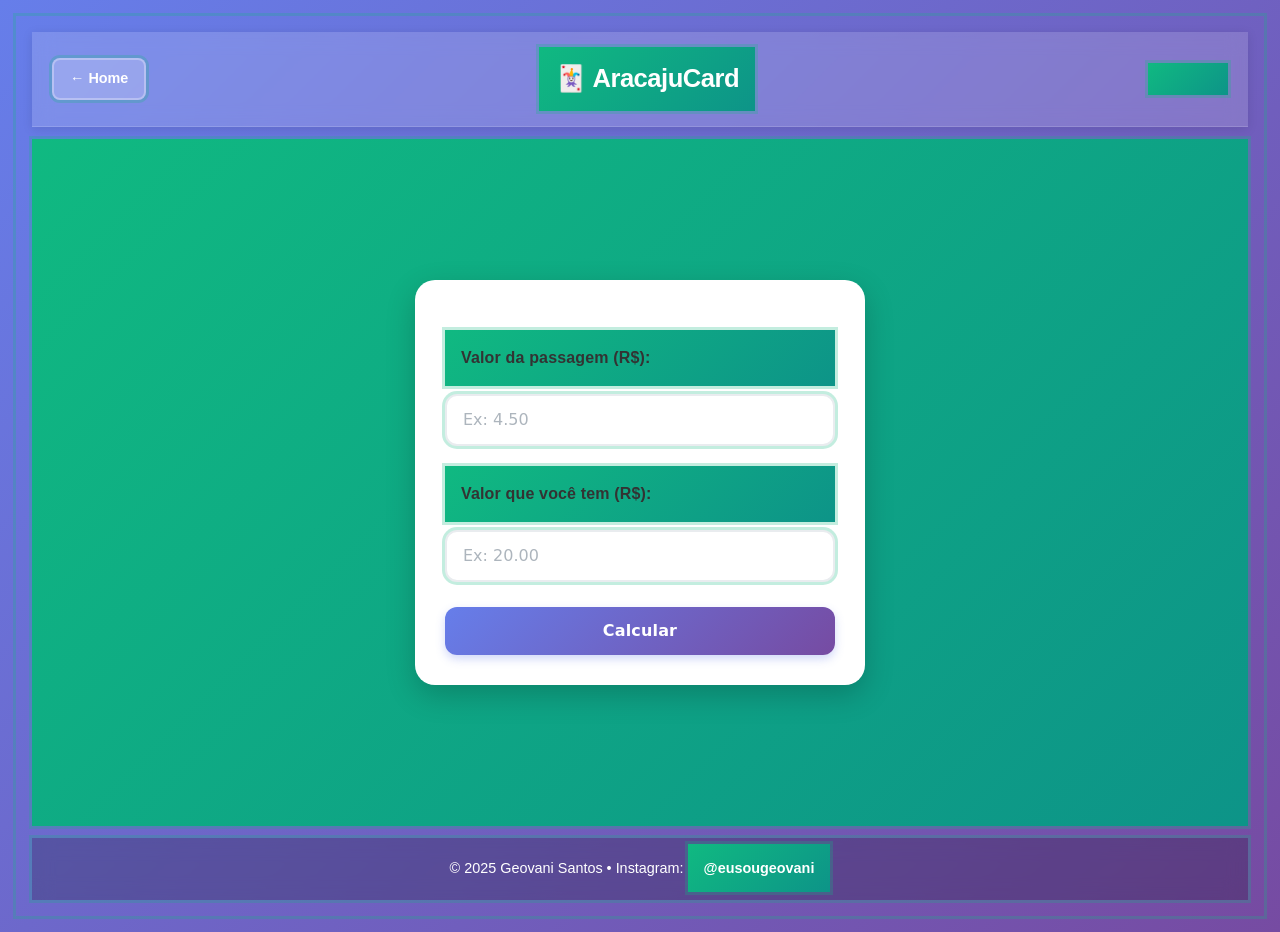
==== commit 504de2ec: "color" ====
--- a/aracajucard.html
+++ b/aracajucard.html
@@ -1,5 +1,6 @@
 <!DOCTYPE html>
 <html lang="pt-BR">
+
 <head>
   <meta charset="UTF-8">
   <meta name="viewport" content="width=device-width, initial-scale=1.0">
@@ -11,6 +12,23 @@
       padding: 0;
       box-sizing: border-box;
       font-family: -apple-system, BlinkMacSystemFont, 'Segoe UI', Roboto, Oxygen, Ubuntu, Cantarell, sans-serif;
+      /* Fundo e superfícies */
+      background: var(--bg-surface);
+      background: var(--gradient-brand);
+
+      /* Texto */
+      color: var(--txt-heading);
+      color: var(--txt-muted);
+
+      /* Botão/ação com sombra na cor do tema */
+      box-shadow: var(--shadow-primary);
+
+      /* Espaçamento consistente */
+      padding: var(--space-4);
+      gap: var(--space-3);
+
+      /* Focus ring no tema ativo */
+      box-shadow: var(--focus-ring);
     }
 
     body {
@@ -29,7 +47,7 @@
       display: flex;
       align-items: center;
       justify-content: space-between;
-      box-shadow: 0 2px 10px rgba(0,0,0,0.1);
+      box-shadow: 0 2px 10px rgba(0, 0, 0, 0.1);
     }
 
     .home-btn {
@@ -69,7 +87,7 @@
       background: white;
       padding: 30px;
       border-radius: 20px;
-      box-shadow: 0 10px 30px rgba(0,0,0,0.2);
+      box-shadow: 0 10px 30px rgba(0, 0, 0, 0.2);
       max-width: 450px;
       width: 100%;
       text-align: center;
@@ -131,7 +149,7 @@
       background: linear-gradient(135deg, #f8f9fa 0%, #e9ecef 100%);
       font-size: 1rem;
       text-align: left;
-      box-shadow: 0 4px 10px rgba(0,0,0,0.1);
+      box-shadow: 0 4px 10px rgba(0, 0, 0, 0.1);
       display: none;
     }
 
@@ -145,6 +163,7 @@
         opacity: 0;
         transform: translateY(-10px);
       }
+
       to {
         opacity: 1;
         transform: translateY(0);
@@ -206,6 +225,7 @@
     }
   </style>
 </head>
+
 <body data-theme="financeiro">
   <header>
     <a href="./index.html" class="home-btn">← Home</a>
@@ -256,11 +276,12 @@
     }
 
     // Permite calcular pressionando Enter
-    document.getElementById("valorDisponivel").addEventListener("keypress", function(e) {
+    document.getElementById("valorDisponivel").addEventListener("keypress", function (e) {
       if (e.key === "Enter") {
         calcular();
       }
     });
   </script>
 </body>
+
 </html>
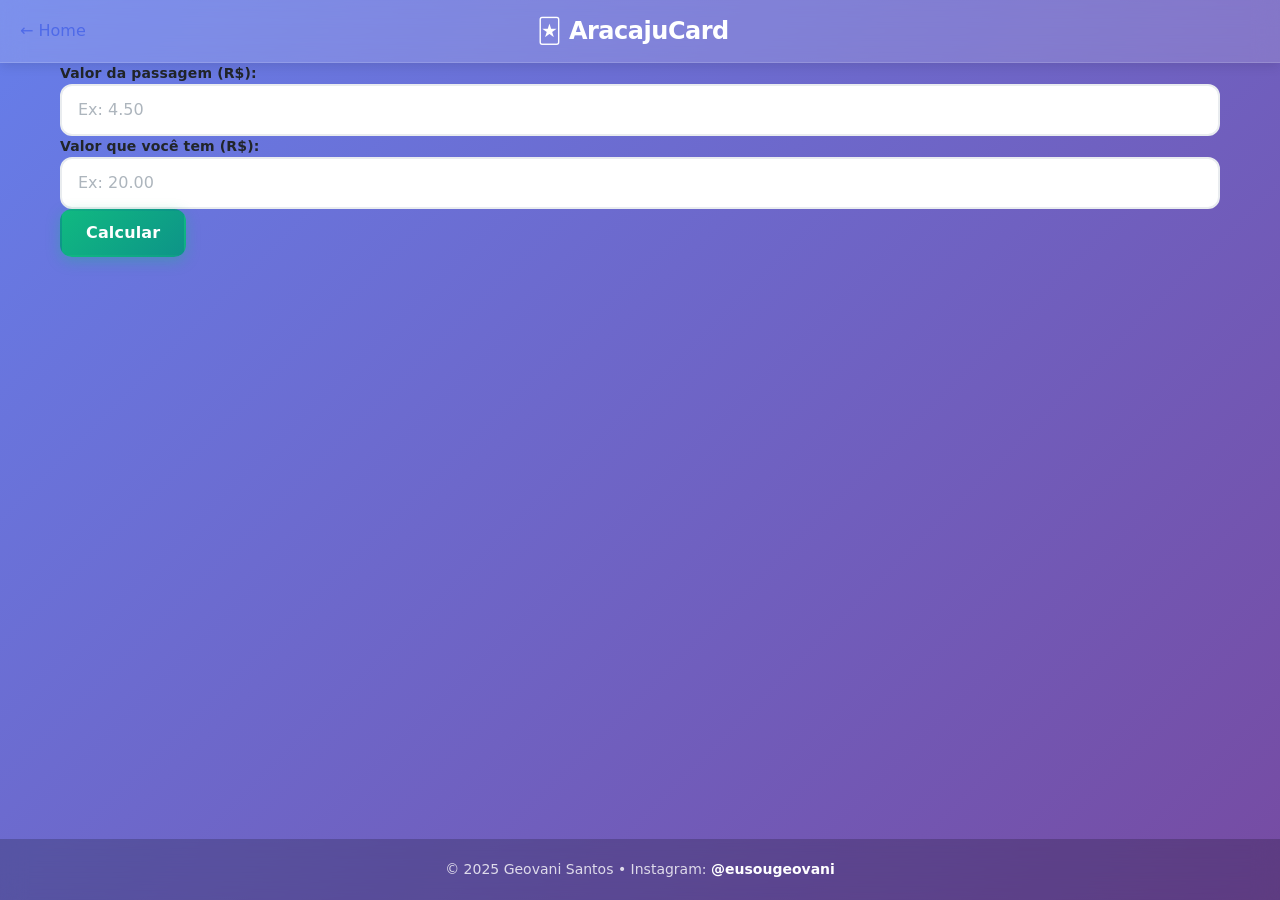
==== commit 1c92abb7: "style" ====
--- a/aracajucard.html
+++ b/aracajucard.html
@@ -6,224 +6,6 @@
   <meta name="viewport" content="width=device-width, initial-scale=1.0">
   <title>AracajuCard - GeoCODE</title>
   <link rel="stylesheet" href="global.css">
-  <style>
-    * {
-      margin: 0;
-      padding: 0;
-      box-sizing: border-box;
-      font-family: -apple-system, BlinkMacSystemFont, 'Segoe UI', Roboto, Oxygen, Ubuntu, Cantarell, sans-serif;
-      /* Fundo e superfícies */
-      background: var(--bg-surface);
-      background: var(--gradient-brand);
-
-      /* Texto */
-      color: var(--txt-heading);
-      color: var(--txt-muted);
-
-      /* Botão/ação com sombra na cor do tema */
-      box-shadow: var(--shadow-primary);
-
-      /* Espaçamento consistente */
-      padding: var(--space-4);
-      gap: var(--space-3);
-
-      /* Focus ring no tema ativo */
-      box-shadow: var(--focus-ring);
-    }
-
-    body {
-      background: linear-gradient(135deg, #667eea 0%, #764ba2 100%);
-      color: #333;
-      display: flex;
-      flex-direction: column;
-      min-height: 100vh;
-    }
-
-    header {
-      background: rgba(255, 255, 255, 0.15);
-      backdrop-filter: blur(10px);
-      color: white;
-      padding: 15px 20px;
-      display: flex;
-      align-items: center;
-      justify-content: space-between;
-      box-shadow: 0 2px 10px rgba(0, 0, 0, 0.1);
-    }
-
-    .home-btn {
-      background: rgba(255, 255, 255, 0.2);
-      color: white;
-      border: 2px solid rgba(255, 255, 255, 0.3);
-      padding: 8px 16px;
-      border-radius: 8px;
-      text-decoration: none;
-      font-weight: 600;
-      font-size: 0.9rem;
-      transition: all 0.3s ease;
-      display: flex;
-      align-items: center;
-      gap: 5px;
-    }
-
-    .home-btn:hover {
-      background: rgba(255, 255, 255, 0.3);
-      transform: translateY(-2px);
-    }
-
-    header h1 {
-      font-size: clamp(1.2rem, 4vw, 1.6rem);
-      font-weight: bold;
-    }
-
-    main {
-      flex: 1;
-      display: flex;
-      justify-content: center;
-      align-items: center;
-      padding: 20px;
-    }
-
-    .container {
-      background: white;
-      padding: 30px;
-      border-radius: 20px;
-      box-shadow: 0 10px 30px rgba(0, 0, 0, 0.2);
-      max-width: 450px;
-      width: 100%;
-      text-align: center;
-    }
-
-    label {
-      display: block;
-      margin-top: 20px;
-      font-weight: 600;
-      text-align: left;
-      color: #333;
-      font-size: 1rem;
-    }
-
-    input {
-      width: 100%;
-      padding: 12px;
-      margin-top: 8px;
-      border: 2px solid #e0e0e0;
-      border-radius: 12px;
-      font-size: 1rem;
-      transition: all 0.3s ease;
-    }
-
-    input:focus {
-      outline: none;
-      border-color: #667eea;
-      box-shadow: 0 0 0 3px rgba(102, 126, 234, 0.1);
-    }
-
-    button {
-      margin-top: 25px;
-      padding: 14px 30px;
-      width: 100%;
-      border: none;
-      border-radius: 12px;
-      background: linear-gradient(135deg, #667eea 0%, #764ba2 100%);
-      color: white;
-      font-size: 1rem;
-      cursor: pointer;
-      font-weight: 600;
-      transition: all 0.3s ease;
-      box-shadow: 0 4px 10px rgba(102, 126, 234, 0.3);
-    }
-
-    button:hover {
-      transform: translateY(-3px);
-      box-shadow: 0 6px 15px rgba(102, 126, 234, 0.4);
-    }
-
-    button:active {
-      transform: translateY(-1px);
-    }
-
-    .resultado {
-      margin-top: 25px;
-      padding: 20px;
-      border-radius: 12px;
-      background: linear-gradient(135deg, #f8f9fa 0%, #e9ecef 100%);
-      font-size: 1rem;
-      text-align: left;
-      box-shadow: 0 4px 10px rgba(0, 0, 0, 0.1);
-      display: none;
-    }
-
-    .resultado.show {
-      display: block;
-      animation: fadeIn 0.3s ease;
-    }
-
-    @keyframes fadeIn {
-      from {
-        opacity: 0;
-        transform: translateY(-10px);
-      }
-
-      to {
-        opacity: 1;
-        transform: translateY(0);
-      }
-    }
-
-    .resultado p {
-      margin: 10px 0;
-      color: #333;
-      line-height: 1.6;
-    }
-
-    .resultado strong {
-      color: #667eea;
-    }
-
-    footer {
-      background: rgba(0, 0, 0, 0.2);
-      color: white;
-      text-align: center;
-      padding: 20px;
-      font-size: 0.9rem;
-      backdrop-filter: blur(10px);
-    }
-
-    footer a {
-      color: white;
-      text-decoration: none;
-      font-weight: bold;
-      transition: opacity 0.3s;
-    }
-
-    footer a:hover {
-      opacity: 0.8;
-    }
-
-    @media (max-width: 600px) {
-      .container {
-        padding: 25px 20px;
-      }
-
-      header {
-        padding: 12px 15px;
-      }
-
-      .home-btn {
-        padding: 6px 12px;
-        font-size: 0.85rem;
-      }
-
-      button {
-        font-size: 0.95rem;
-      }
-
-      footer {
-        font-size: 0.8rem;
-        padding: 15px;
-      }
-    }
-  </style>
 </head>
 
 <body data-theme="financeiro">
